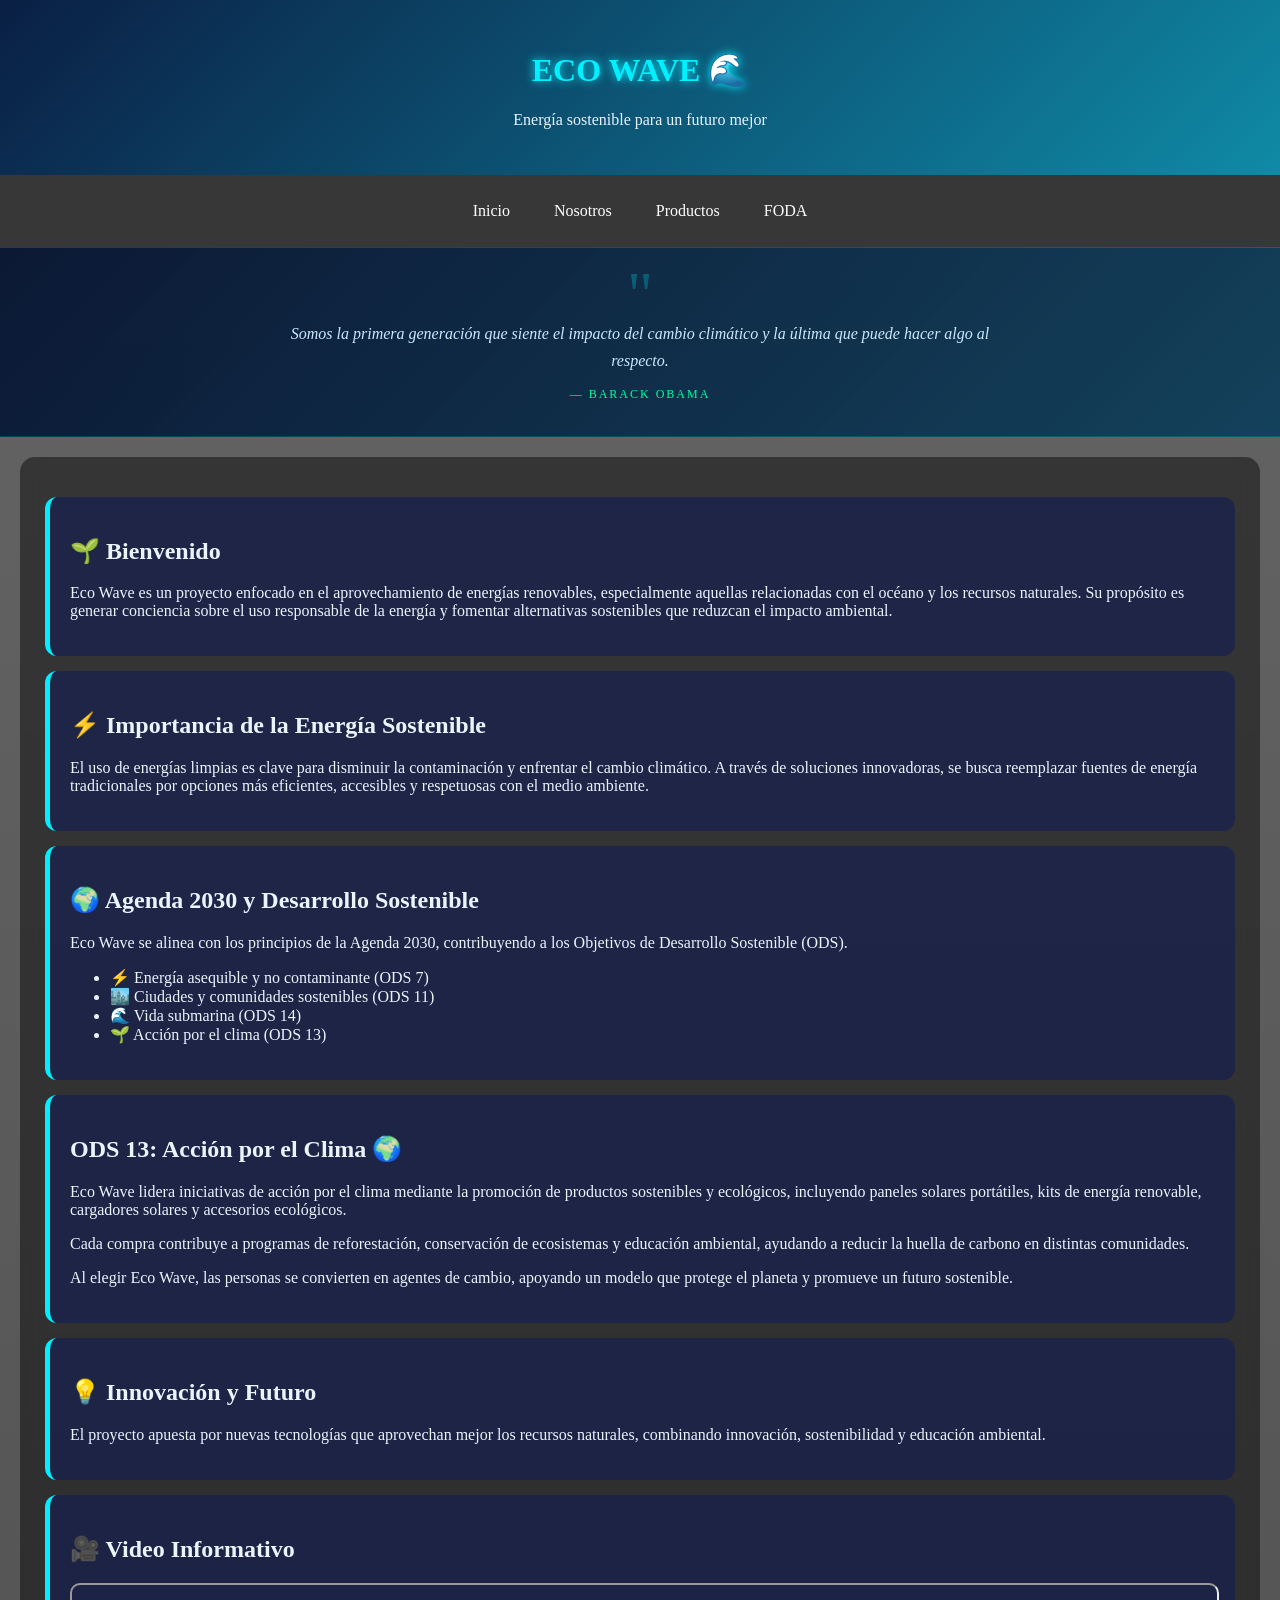
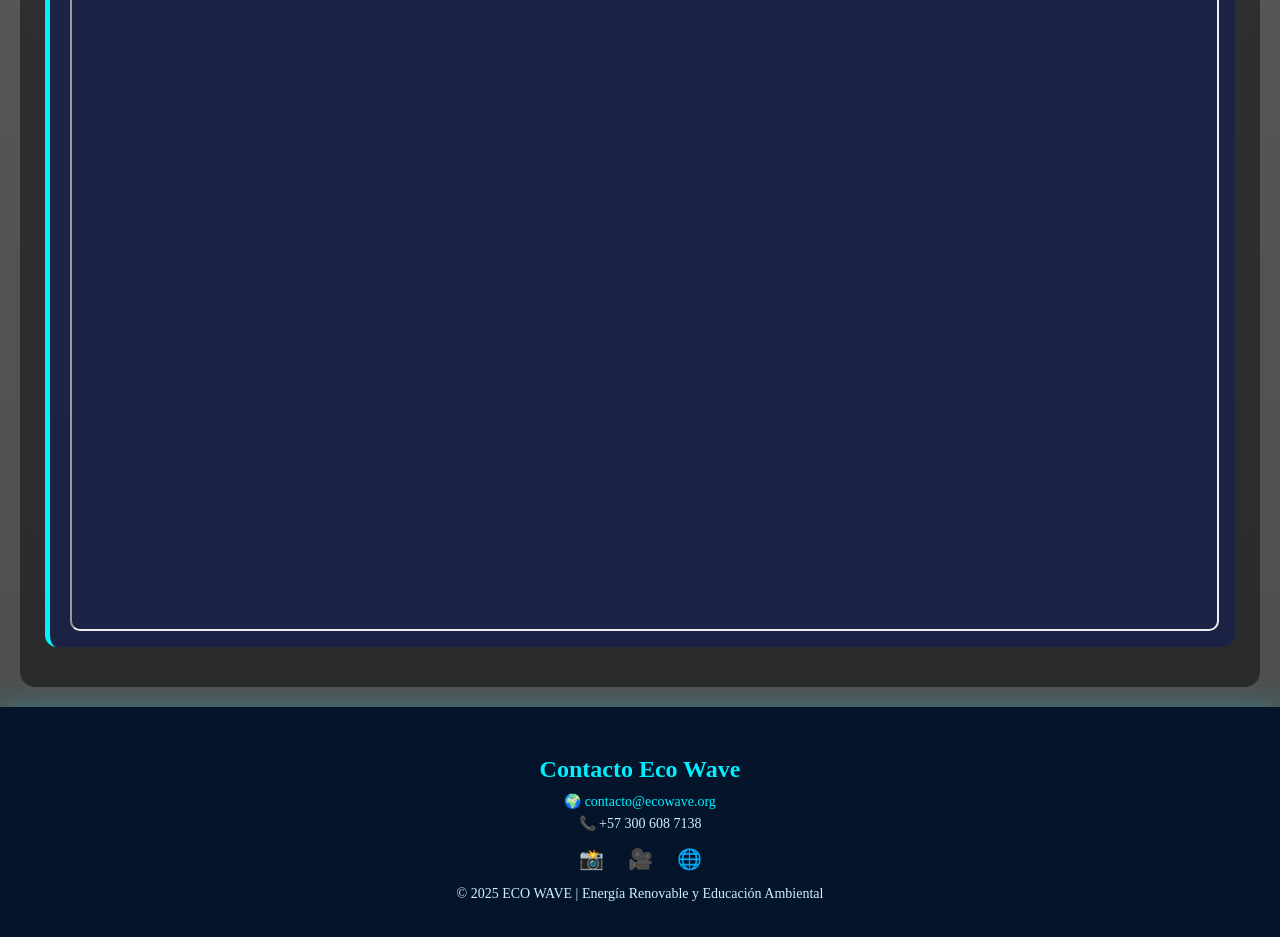
==== index.html @ 9e8427f6 "JS FINAL" ====
<!DOCTYPE html>
<html lang="es">
<head>
<meta charset="UTF-8">
<meta name="viewport" content="width=device-width, initial-scale=1.0">
<title>ECO WAVE</title>
 
<style>
:root{
    --accent:#00F0FF;
    --accent2:#00ff9d;
    --card-bg: rgba(20,30,80,0.65);
    --glass: rgba(0,0,0,0.45);
    --text:#EAF4FF;
    --glow-color: #5bc8f5;
}
 
body{
    margin:0;
    font-family:Segoe UI;
    color:var(--text);
    min-height:100vh;
    display:flex;
    flex-direction:column;
    background:
    linear-gradient(rgba(0,0,0,0.6),rgba(0,0,0,0.7)),
    url('https://images.unsplash.com/photo-1507525428034-b723cf961d3e')
    no-repeat center/cover fixed;
}
 
.container{
    flex:1;
}
 
/* HEADER */
header{
    background:linear-gradient(135deg,#0a1f44,#0f8aa6);
    text-align:center;
    padding:30px;
}
header h1{
    color:var(--accent);
    text-shadow:0 0 10px var(--accent);
}
 
/* ── QUOTE BANNER ── */
#quote-banner {
    background: linear-gradient(135deg, rgba(4,18,48,0.92), rgba(8,60,90,0.88));
    border-top: 1px solid rgba(0,240,255,0.18);
    border-bottom: 1px solid rgba(0,240,255,0.18);
    padding: 28px 24px 22px;
    text-align: center;
    position: relative;
    overflow: hidden;
}

#quote-banner::before {
    content: '';
    position: absolute;
    top: 0; left: -100%;
    width: 100%; height: 2px;
    background: linear-gradient(90deg, transparent, var(--accent), var(--accent2), transparent);
    animation: scan-line 3s ease-in-out 0.5s forwards;
}

@keyframes scan-line {
    0%   { left: -100%; opacity: 0; }
    20%  { opacity: 1; }
    100% { left: 100%; opacity: 0; }
}

#quote-banner .particles {
    position: absolute;
    inset: 0;
    pointer-events: none;
    overflow: hidden;
}
#quote-banner .particles span {
    position: absolute;
    width: 2px; height: 2px;
    border-radius: 50%;
    background: var(--accent);
    opacity: 0;
    animation: particle-float linear infinite;
}

@keyframes particle-float {
    0%   { transform: translateY(100%) translateX(0); opacity: 0; }
    10%  { opacity: 0.6; }
    90%  { opacity: 0.3; }
    100% { transform: translateY(-120%) translateX(var(--drift)); opacity: 0; }
}

#quote-banner .quote-mark {
    font-size: 64px;
    line-height: 0.6;
    color: var(--accent);
    opacity: 0.25;
    font-family: Georgia, serif;
    display: block;
    margin-bottom: 6px;
    user-select: none;
}

#quote-text {
    font-size: clamp(13px, 2.2vw, 16px);
    font-style: italic;
    color: #cce8ff;
    line-height: 1.7;
    max-width: 740px;
    margin: 0 auto 10px;
}

#quote-author {
    font-size: 12px;
    letter-spacing: 2px;
    text-transform: uppercase;
    color: var(--accent2);
    opacity: 0;
    transition: opacity 0.8s ease;
}
#quote-author.visible { opacity: 1; }

@keyframes banner-glow-pulse {
    0%,100% { box-shadow: 0 0 0px transparent; }
    50%      { box-shadow: 0 0 22px rgba(0,240,255,0.25), 0 0 50px rgba(0,240,255,0.08); }
}
#quote-banner.glow-done {
    animation: banner-glow-pulse 3s ease-in-out infinite;
}

/* NAV */
nav{
    background:var(--glass);
    text-align:center;
    padding:12px;
}
nav a{
    color:white;
    margin:10px;
    text-decoration:none;
    padding:5px 10px;
    border-radius:5px;
    display:inline-block;
    transition: color 0.3s, box-shadow 0.3s, background 0.3s;
}
nav a:hover{
    background:var(--accent);
    color:black;
    padding:5px 10px;
    border-radius:5px;
}

nav a.nav-glow {
    box-shadow:
        0 0 8px #5bc8f5,
        0 0 18px #5bc8f588,
        0 0 32px #5bc8f544;
    background: rgba(91, 200, 245, 0.15);
    color: #a8e8ff;
}
 
/* CONTENIDO */
.container{
    padding:25px;
    margin:20px;
    background:var(--glass);
    border-radius:15px;
    backdrop-filter: blur(10px);
}
 
/* CARDS */
.card{
    background:var(--card-bg);
    border-left:5px solid var(--accent);
    padding:20px;
    margin:15px 0;
    border-radius:12px;
    transition: transform 0.3s, box-shadow 0.4s, border-color 0.3s;
    position: relative;
}
.card:hover{
    transform:scale(1.02);
}

.card.card-glow {
    box-shadow:
        0 0 12px #5bc8f5,
        0 0 28px #5bc8f566,
        0 0 50px #5bc8f522,
        inset 0 0 20px rgba(91, 200, 245, 0.07);
    border-left-color: #a8e8ff;
}
 
.card img:not(.img-ods){
    width:100%;
    border-radius:12px;
    margin:15px 0;
}
 
@media(max-width:768px){
    .img-ods{
        float:none;
        display:block;
        margin:15px auto;
    }
}
 
.video{
    position:relative;
    padding-bottom:56.25%;
}
.video iframe{
    position:absolute;
    width:100%;
    height:100%;
    border-radius:10px;
}
 
footer{
    background:#03142b;
    text-align:center;
    padding:30px 20px;
    color:#cfefff;
    box-shadow:0 -5px 25px rgba(0,240,255,0.2);
}
 
footer h2{
    color:var(--accent);
    margin-bottom:10px;
}
 
footer p{
    margin:5px 0;
    font-size:14px;
}
 
footer a{
    color:var(--accent);
    text-decoration:none;
}
 
.social{
    margin:15px 0;
}
 
.social a{
    margin:0 10px;
    font-size:20px;
    transition:.3s;
}
 
.social a:hover{
    color:var(--accent2);
    transform:scale(1.2);
}
</style>
</head>
 
<body>
 
<header>
<h1>ECO WAVE 🌊</h1>
<p>Energía sostenible para un futuro mejor</p>
</header>

<nav>
<a href="index.html">Inicio</a>
<a href="nosotros.html">Nosotros</a>
<a href="productos.html">Productos</a>
<a href="foda.html">FODA</a>
</nav>

<!-- ── QUOTE BANNER ── -->
<div id="quote-banner">
    <div class="particles" id="particles"></div>
    <span class="quote-mark">"</span>
    <p id="quote-text"></p>
    <p id="quote-author">— Barack Obama</p>
</div>
 
<div class="container">
 
<div class="card">
<h2>🌱 Bienvenido</h2>
<p>
Eco Wave es un proyecto enfocado en el aprovechamiento de energías renovables, 
especialmente aquellas relacionadas con el océano y los recursos naturales. 
Su propósito es generar conciencia sobre el uso responsable de la energía y 
fomentar alternativas sostenibles que reduzcan el impacto ambiental.
</p>
</div>
 
<div class="card">
<h2>⚡ Importancia de la Energía Sostenible</h2>
<p>
El uso de energías limpias es clave para disminuir la contaminación y enfrentar 
el cambio climático. A través de soluciones innovadoras, se busca reemplazar 
fuentes de energía tradicionales por opciones más eficientes, accesibles y 
respetuosas con el medio ambiente.
</p>
</div>
 
<div class="card">
<h2>🌍 Agenda 2030 y Desarrollo Sostenible</h2>
<p>
Eco Wave se alinea con los principios de la Agenda 2030, contribuyendo a los 
Objetivos de Desarrollo Sostenible (ODS).
</p>
 
<ul>
<li>⚡ Energía asequible y no contaminante (ODS 7)</li>
<li>🏙️ Ciudades y comunidades sostenibles (ODS 11)</li>
<li>🌊 Vida submarina (ODS 14)</li>
<li>🌱 Acción por el clima (ODS 13)</li>
</ul>
</div>
 
<div class="card">
<h2>ODS 13: Acción por el Clima 🌍</h2>
 
<p>
Eco Wave lidera iniciativas de acción por el clima mediante la promoción de productos 
sostenibles y ecológicos, incluyendo paneles solares portátiles, kits de energía renovable, 
cargadores solares y accesorios ecológicos.
</p>
 
<p>
Cada compra contribuye a programas de reforestación, conservación de ecosistemas 
y educación ambiental, ayudando a reducir la huella de carbono en distintas comunidades.
</p>
 
<p>
Al elegir Eco Wave, las personas se convierten en agentes de cambio, apoyando 
un modelo que protege el planeta y promueve un futuro sostenible.
</p>
</div>
 
<div class="card">
<h2>💡 Innovación y Futuro</h2>
<p>
El proyecto apuesta por nuevas tecnologías que aprovechan mejor los recursos naturales, 
combinando innovación, sostenibilidad y educación ambiental.
</p>
</div>
 
<div class="card">
<h2>🎥 Video Informativo</h2>
<div class="video">
<iframe src="https://www.youtube.com/embed/PsDY2WgvdCk" allowfullscreen></iframe>
</div>
</div>
 
</div>
 
<footer>
<h2>Contacto Eco Wave</h2>
 
<p>🌍 <a href="mailto:contacto@ecowave.org">contacto@ecowave.org</a></p>
<p>📞 +57 300 608 7138</p>
 
<div class="social">
<a href="https://www.instagram.com/_ecowave_3107/" target="_blank">📸</a>
<a href="https://www.youtube.com/watch?v=PsDY2WgvdCk" target="_blank">🎥</a>
<a href="#">🌐</a>
</div>
 
<p>© 2025 ECO WAVE | Energía Renovable y Educación Ambiental</p>
</footer>

<script>
  // === PARTÍCULAS FLOTANTES ===
  const particlesContainer = document.getElementById('particles');
  for (let i = 0; i < 18; i++) {
    const s = document.createElement('span');
    const left = Math.random() * 100;
    const dur  = 6 + Math.random() * 8;
    const del  = Math.random() * 6;
    const drift = (Math.random() - 0.5) * 60;
    s.style.cssText = `
      left: ${left}%;
      bottom: 0;
      --drift: ${drift}px;
      animation-duration: ${dur}s;
      animation-delay: ${del}s;
      width: ${1 + Math.random() * 2}px;
      height: ${1 + Math.random() * 2}px;
      background: ${Math.random() > 0.5 ? 'var(--accent)' : 'var(--accent2)'};
    `;
    particlesContainer.appendChild(s);
  }

  // === QUOTE ===
  const el = document.getElementById('quote-text');
  const authorEl = document.getElementById('quote-author');
  const banner = document.getElementById('quote-banner');
  el.textContent = "Somos la primera generación que siente el impacto del cambio climático y la última que puede hacer algo al respecto.";
  setTimeout(() => {
    authorEl.classList.add('visible');
    banner.classList.add('glow-done');
  }, 400);

  // === GLOW EN CARDS ===
  document.querySelectorAll('.card').forEach(card => {
    card.addEventListener('mouseenter', () => card.classList.add('card-glow'));
    card.addEventListener('mouseleave', () => card.classList.remove('card-glow'));
  });

  // === GLOW EN BOTONES DE LA NAV ===
  document.querySelectorAll('nav a').forEach(link => {
    link.addEventListener('mouseenter', () => link.classList.add('nav-glow'));
    link.addEventListener('mouseleave', () => link.classList.remove('nav-glow'));
  });
</script>
 
</body>
</html>
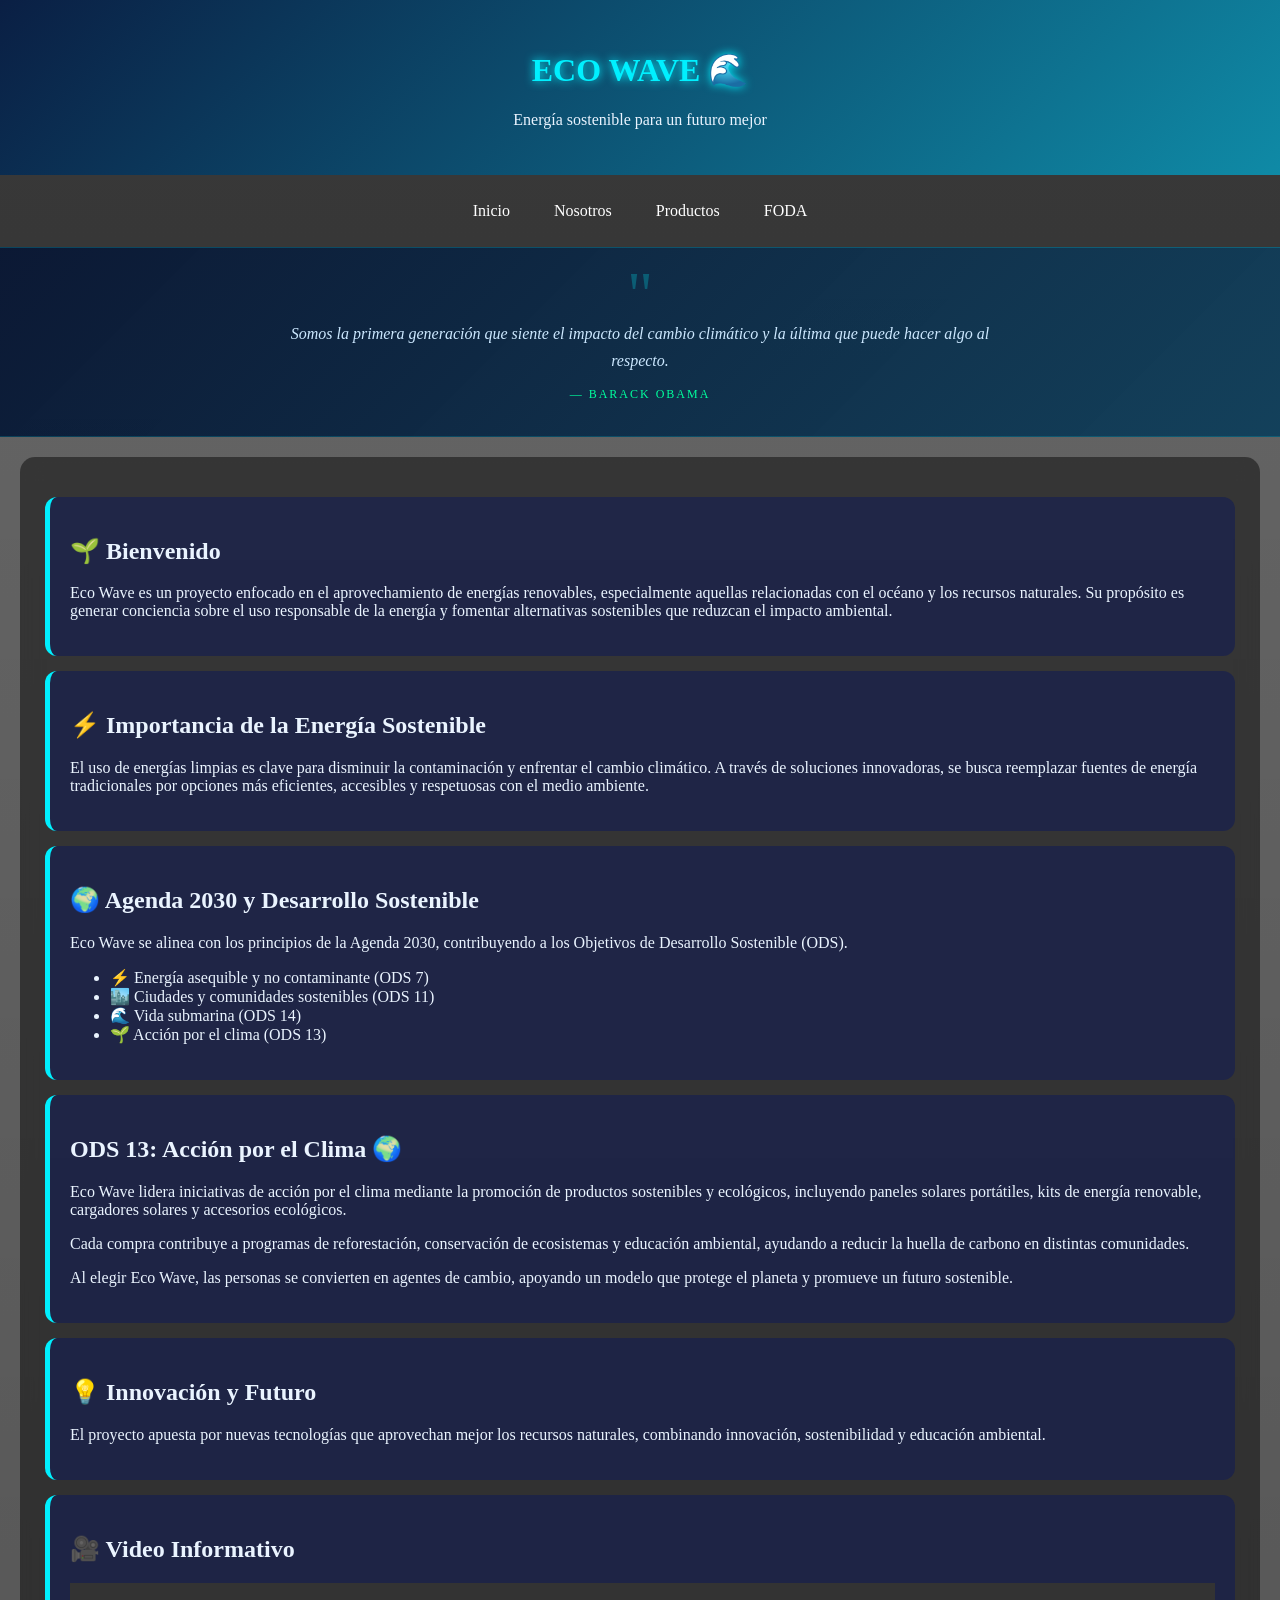
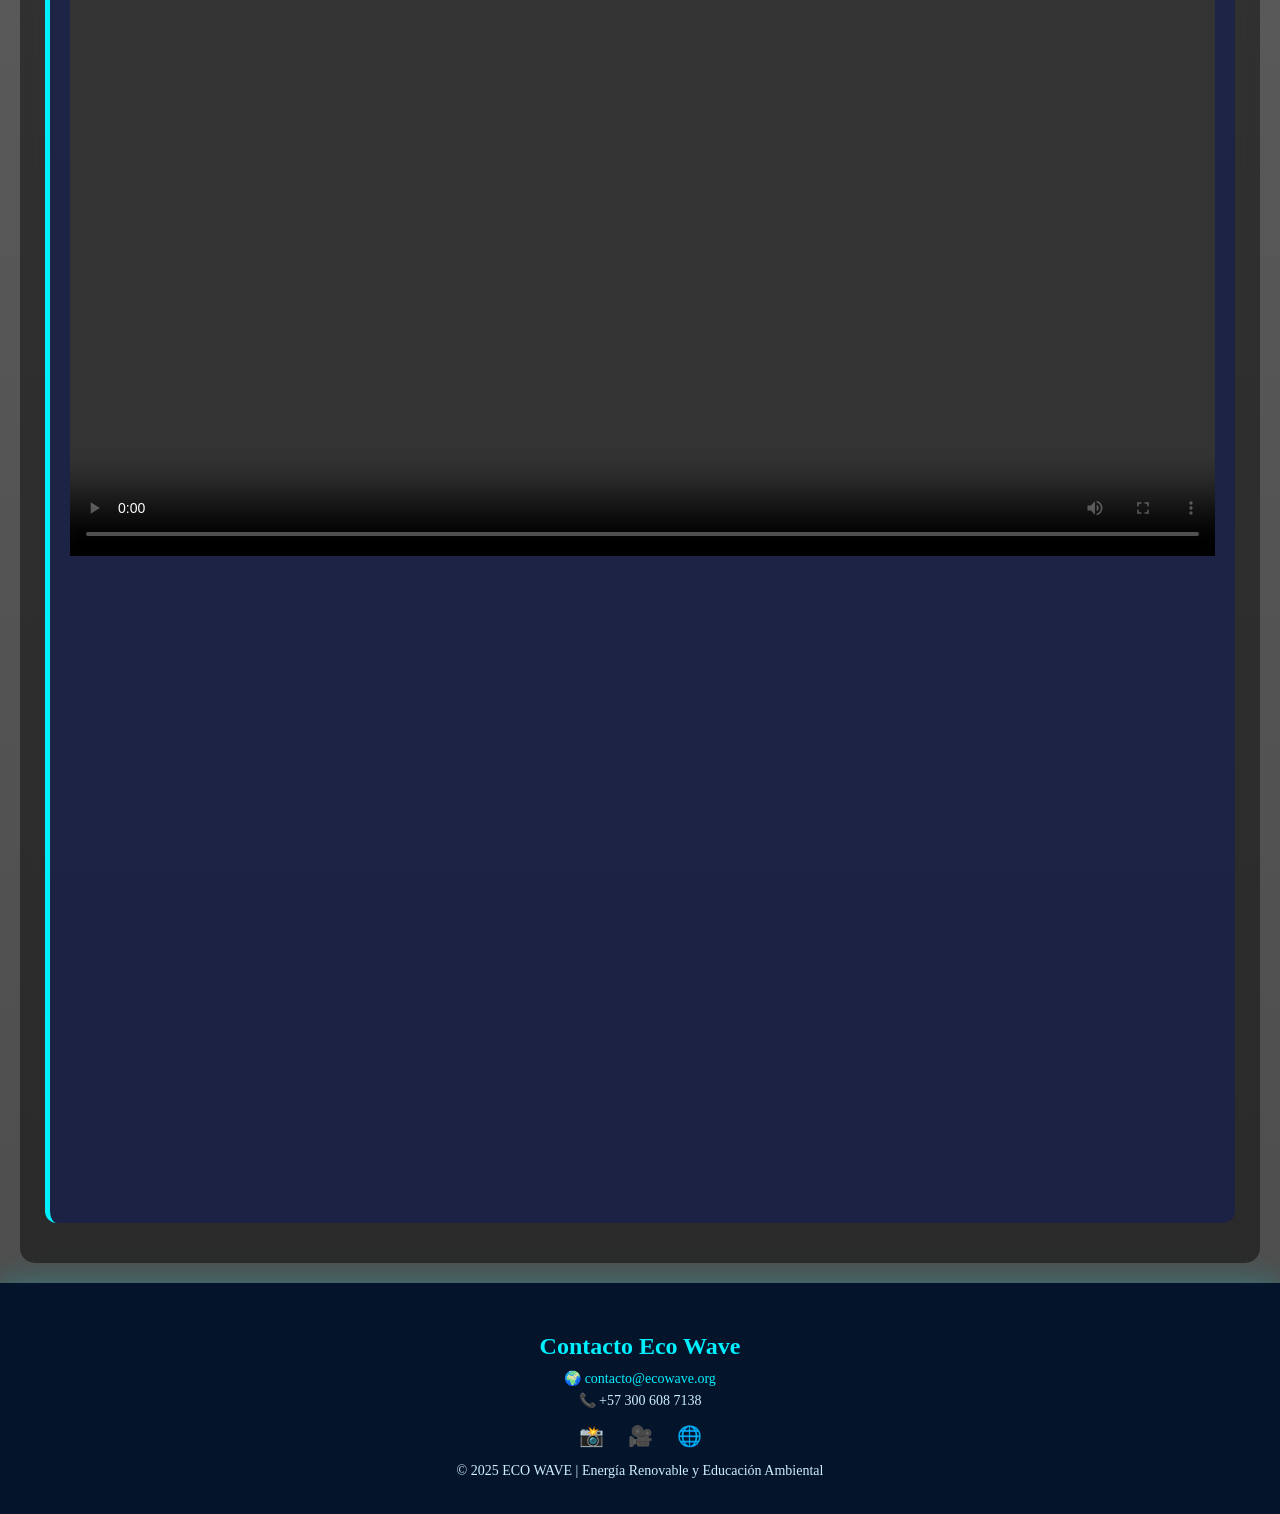
==== commit 39fa889d: "Update index.html" ====
--- a/index.html
+++ b/index.html
@@ -345,10 +345,13 @@
 </div>
  
 <div class="card">
-<h2>🎥 Video Informativo</h2>
-<div class="video">
-<iframe src="https://www.youtube.com/embed/PsDY2WgvdCk" allowfullscreen></iframe>
-</div>
+  <h2>🎥 Video Informativo</h2>
+  <div class="video">
+    <video controls width="100%">
+      <source src="video.mp4" type="video/mp4">
+      Tu navegador no soporta el video.
+    </video>
+  </div>
 </div>
  
 </div>
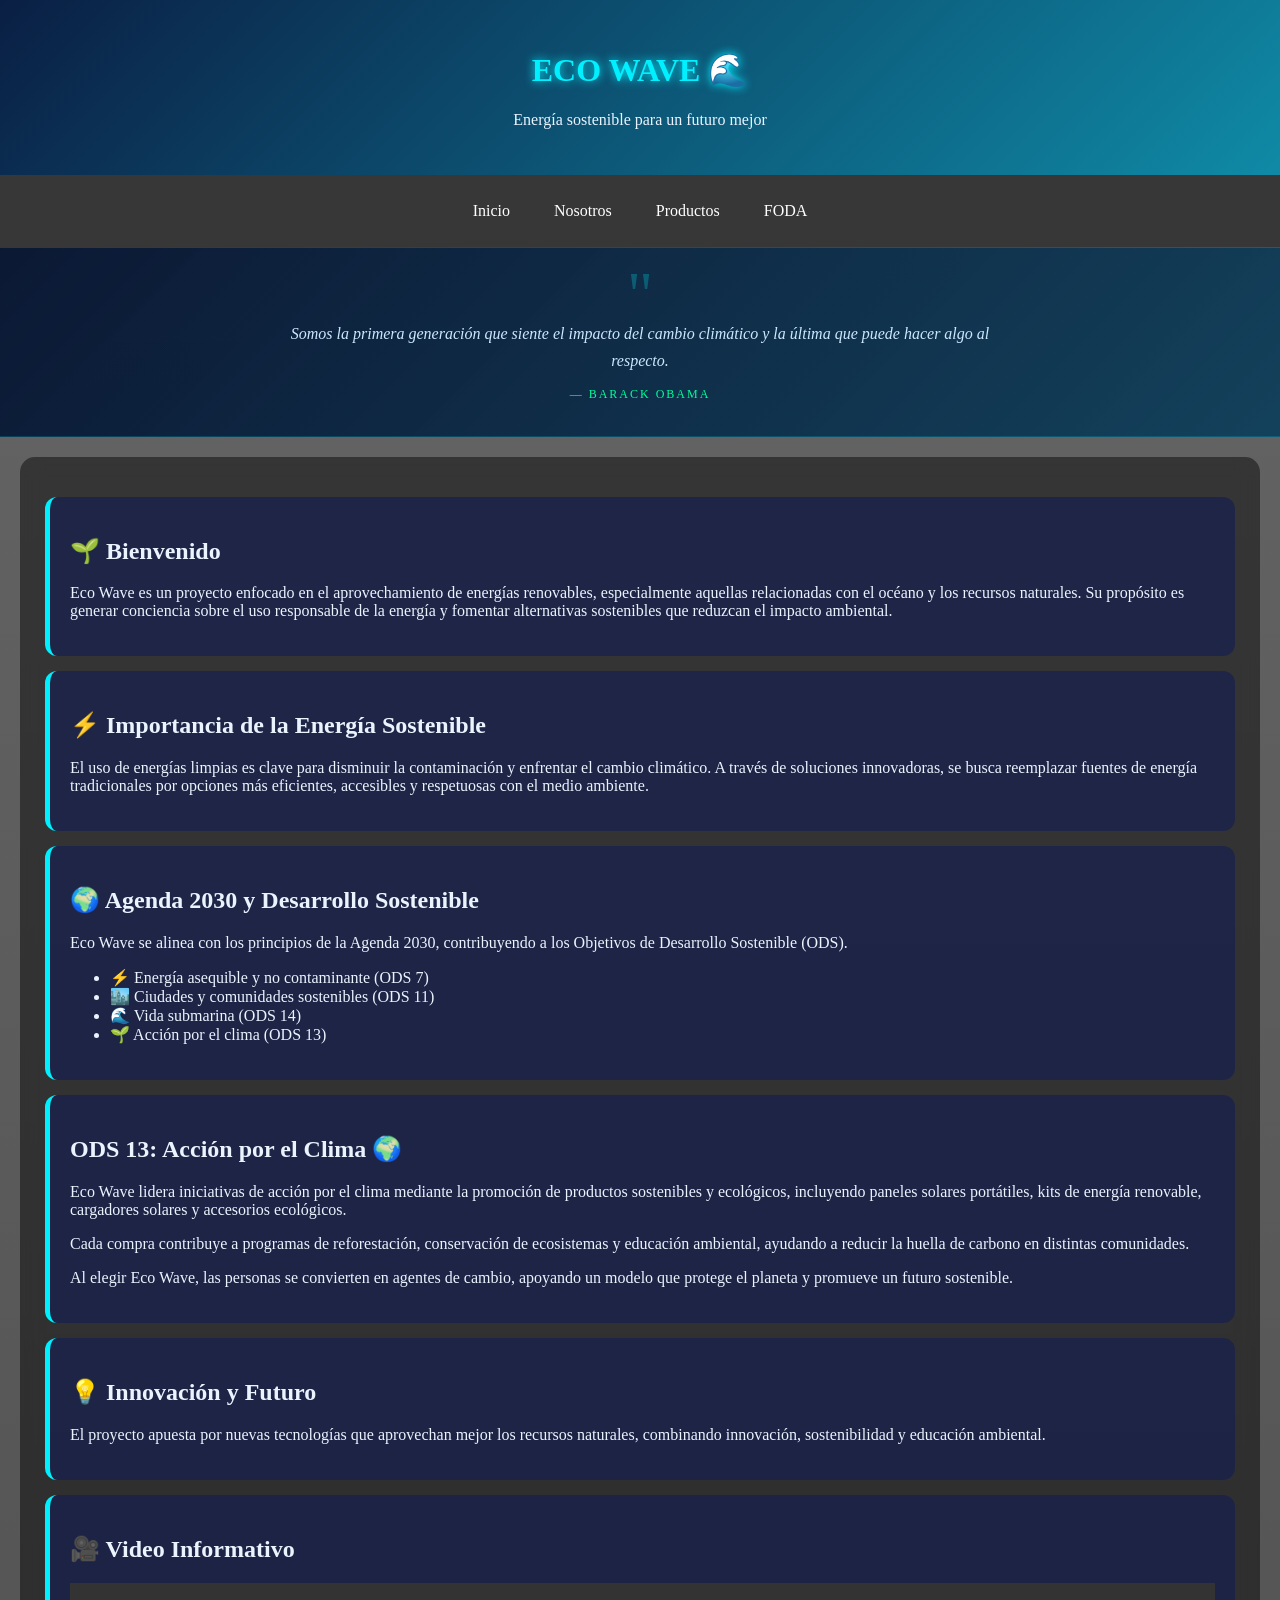
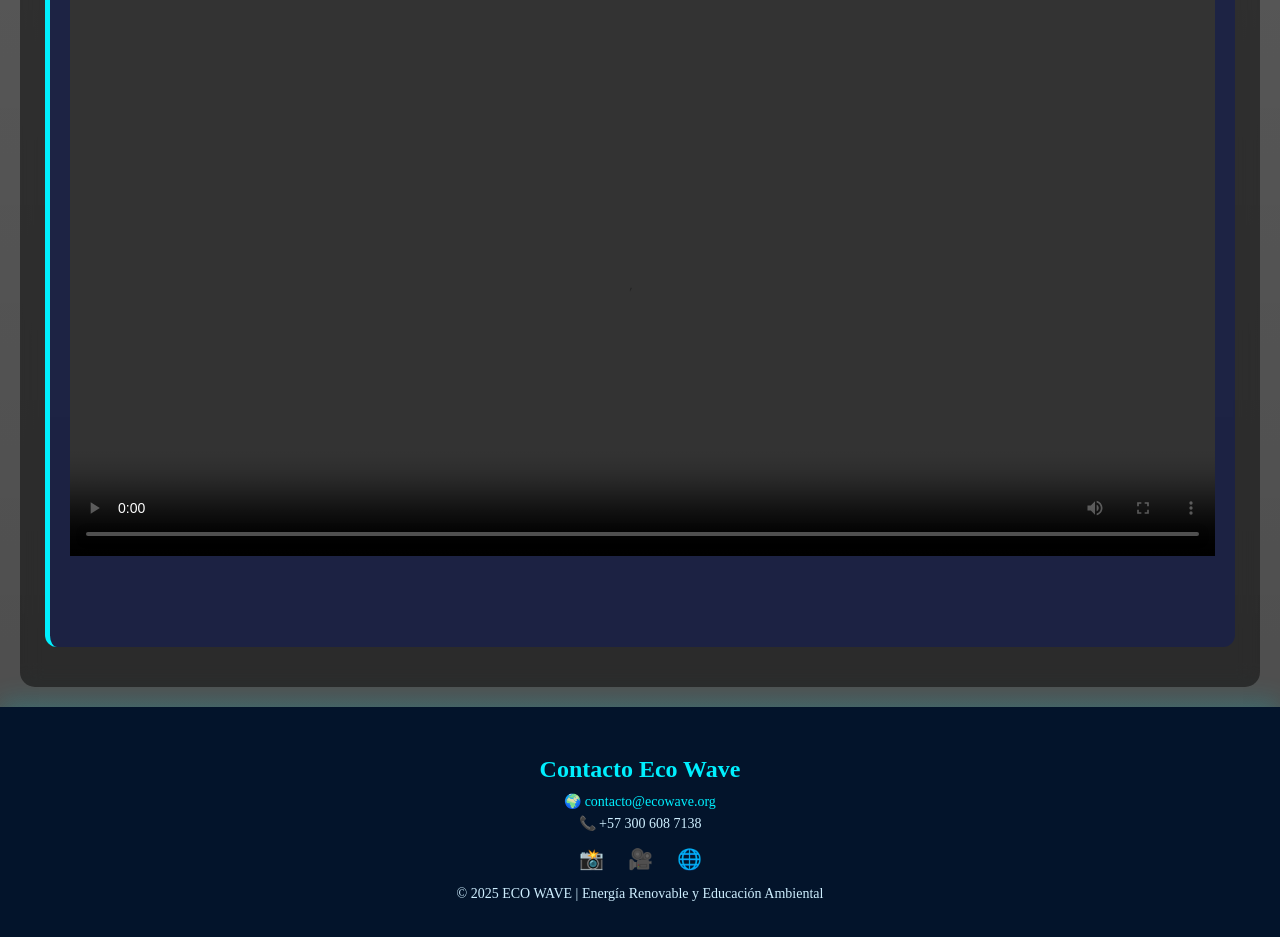
==== commit 260a4c7d: "margin video index" ====
--- a/index.html
+++ b/index.html
@@ -209,6 +209,8 @@
 .video{
     position:relative;
     padding-bottom:56.25%;
+    height:0;
+    overflow:hidden;
 }
 .video iframe{
     position:absolute;
@@ -348,7 +350,7 @@
   <h2>🎥 Video Informativo</h2>
   <div class="video">
     <video controls width="100%">
-      <source src="video.mp4" type="video/mp4">
+      <source src="VIDEO.mp4" type="video/mp4">
       Tu navegador no soporta el video.
     </video>
   </div>
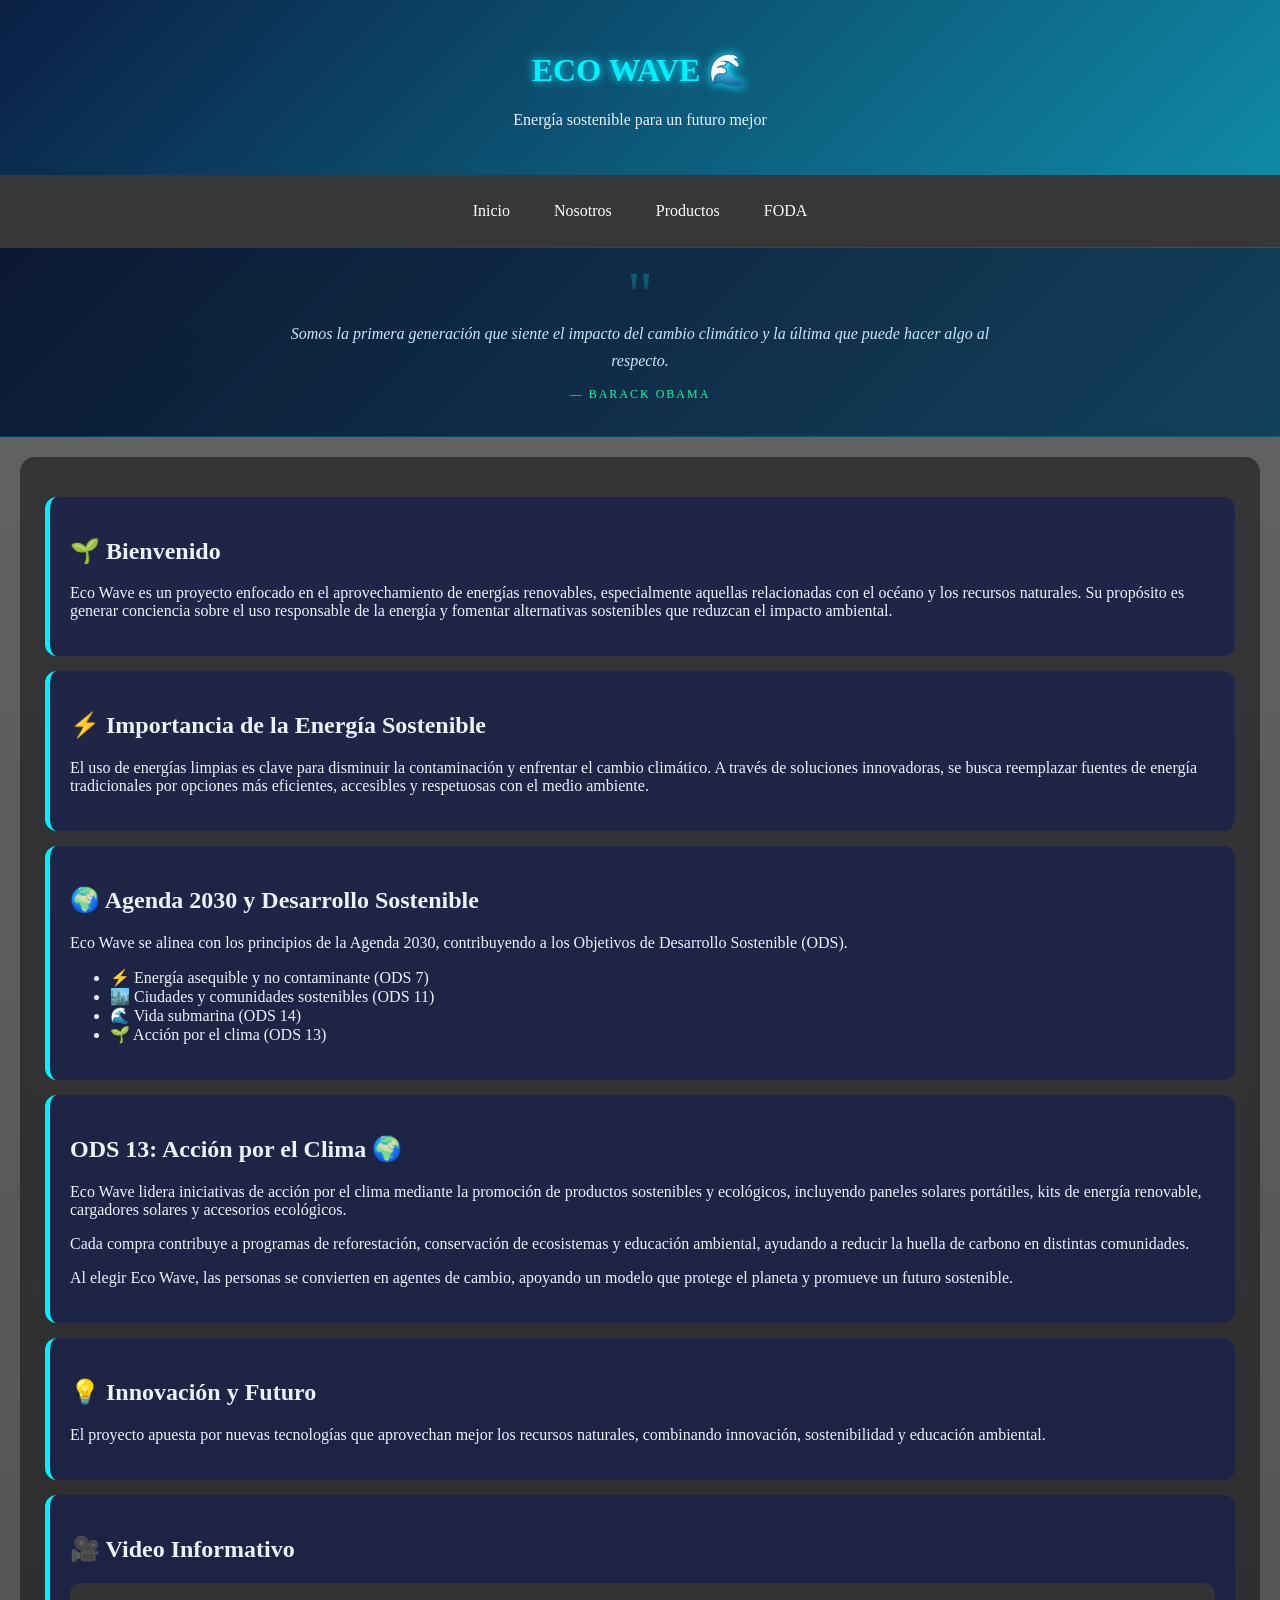
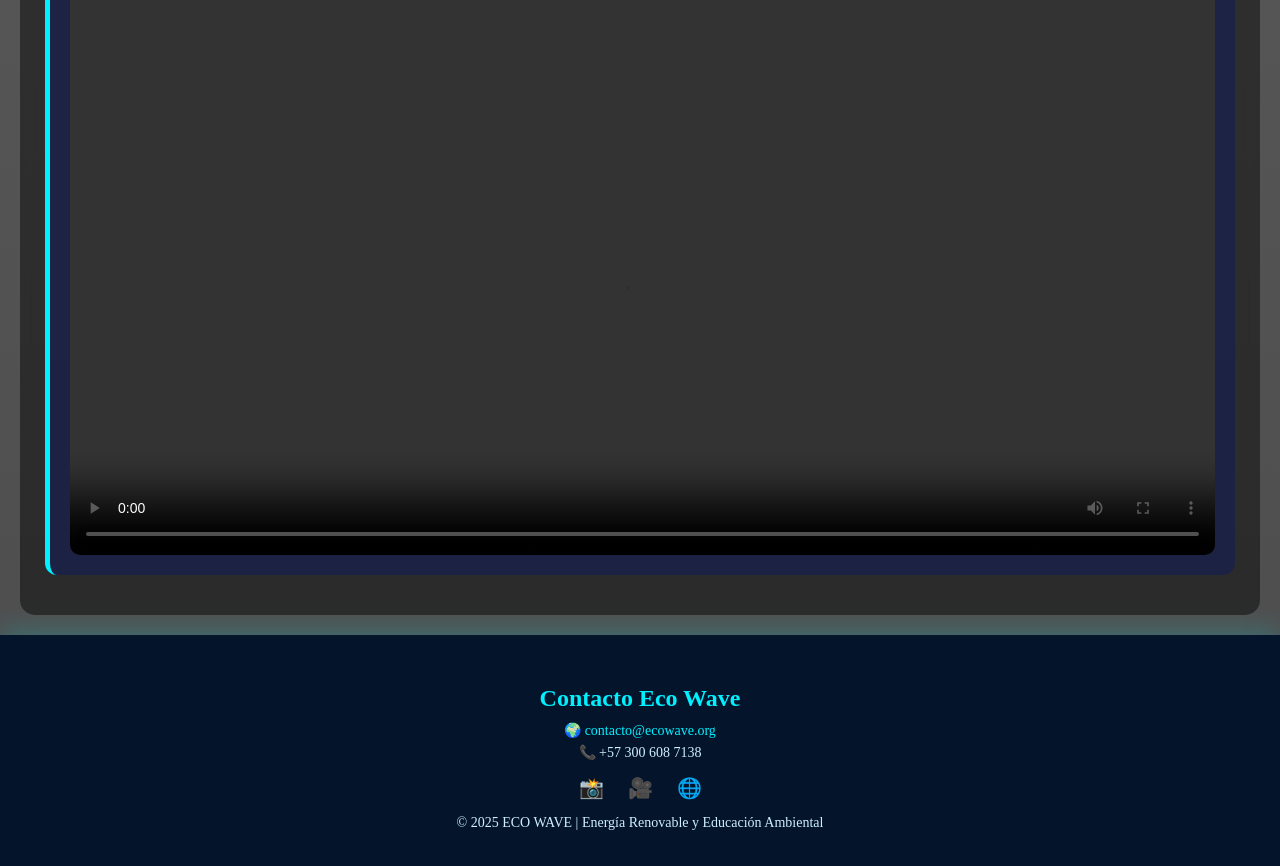
==== commit f18815d7: "cambio v2" ====
--- a/index.html
+++ b/index.html
@@ -14,7 +14,7 @@
     --text:#EAF4FF;
     --glow-color: #5bc8f5;
 }
- 
+
 body{
     margin:0;
     font-family:Segoe UI;
@@ -27,12 +27,11 @@
     url('https://images.unsplash.com/photo-1507525428034-b723cf961d3e')
     no-repeat center/cover fixed;
 }
- 
+
 .container{
     flex:1;
 }
- 
-/* HEADER */
+
 header{
     background:linear-gradient(135deg,#0a1f44,#0f8aa6);
     text-align:center;
@@ -42,8 +41,7 @@
     color:var(--accent);
     text-shadow:0 0 10px var(--accent);
 }
- 
-/* ── QUOTE BANNER ── */
+
 #quote-banner {
     background: linear-gradient(135deg, rgba(4,18,48,0.92), rgba(8,60,90,0.88));
     border-top: 1px solid rgba(0,240,255,0.18);
@@ -129,7 +127,6 @@
     animation: banner-glow-pulse 3s ease-in-out infinite;
 }
 
-/* NAV */
 nav{
     background:var(--glass);
     text-align:center;
@@ -159,8 +156,7 @@
     background: rgba(91, 200, 245, 0.15);
     color: #a8e8ff;
 }
- 
-/* CONTENIDO */
+
 .container{
     padding:25px;
     margin:20px;
@@ -168,8 +164,7 @@
     border-radius:15px;
     backdrop-filter: blur(10px);
 }
- 
-/* CARDS */
+
 .card{
     background:var(--card-bg);
     border-left:5px solid var(--accent);
@@ -191,13 +186,13 @@
         inset 0 0 20px rgba(91, 200, 245, 0.07);
     border-left-color: #a8e8ff;
 }
- 
+
 .card img:not(.img-ods){
     width:100%;
     border-radius:12px;
     margin:15px 0;
 }
- 
+
 @media(max-width:768px){
     .img-ods{
         float:none;
@@ -205,20 +200,16 @@
         margin:15px auto;
     }
 }
- 
+
 .video{
-    position:relative;
-    padding-bottom:56.25%;
-    height:0;
-    overflow:hidden;
-}
-.video iframe{
-    position:absolute;
     width:100%;
-    height:100%;
+}
+.video video{
+    width:100%;
+    display:block;
     border-radius:10px;
 }
- 
+
 footer{
     background:#03142b;
     text-align:center;
@@ -226,32 +217,32 @@
     color:#cfefff;
     box-shadow:0 -5px 25px rgba(0,240,255,0.2);
 }
- 
+
 footer h2{
     color:var(--accent);
     margin-bottom:10px;
 }
- 
+
 footer p{
     margin:5px 0;
     font-size:14px;
 }
- 
+
 footer a{
     color:var(--accent);
     text-decoration:none;
 }
- 
+
 .social{
     margin:15px 0;
 }
- 
+
 .social a{
     margin:0 10px;
     font-size:20px;
     transition:.3s;
 }
- 
+
 .social a:hover{
     color:var(--accent2);
     transform:scale(1.2);
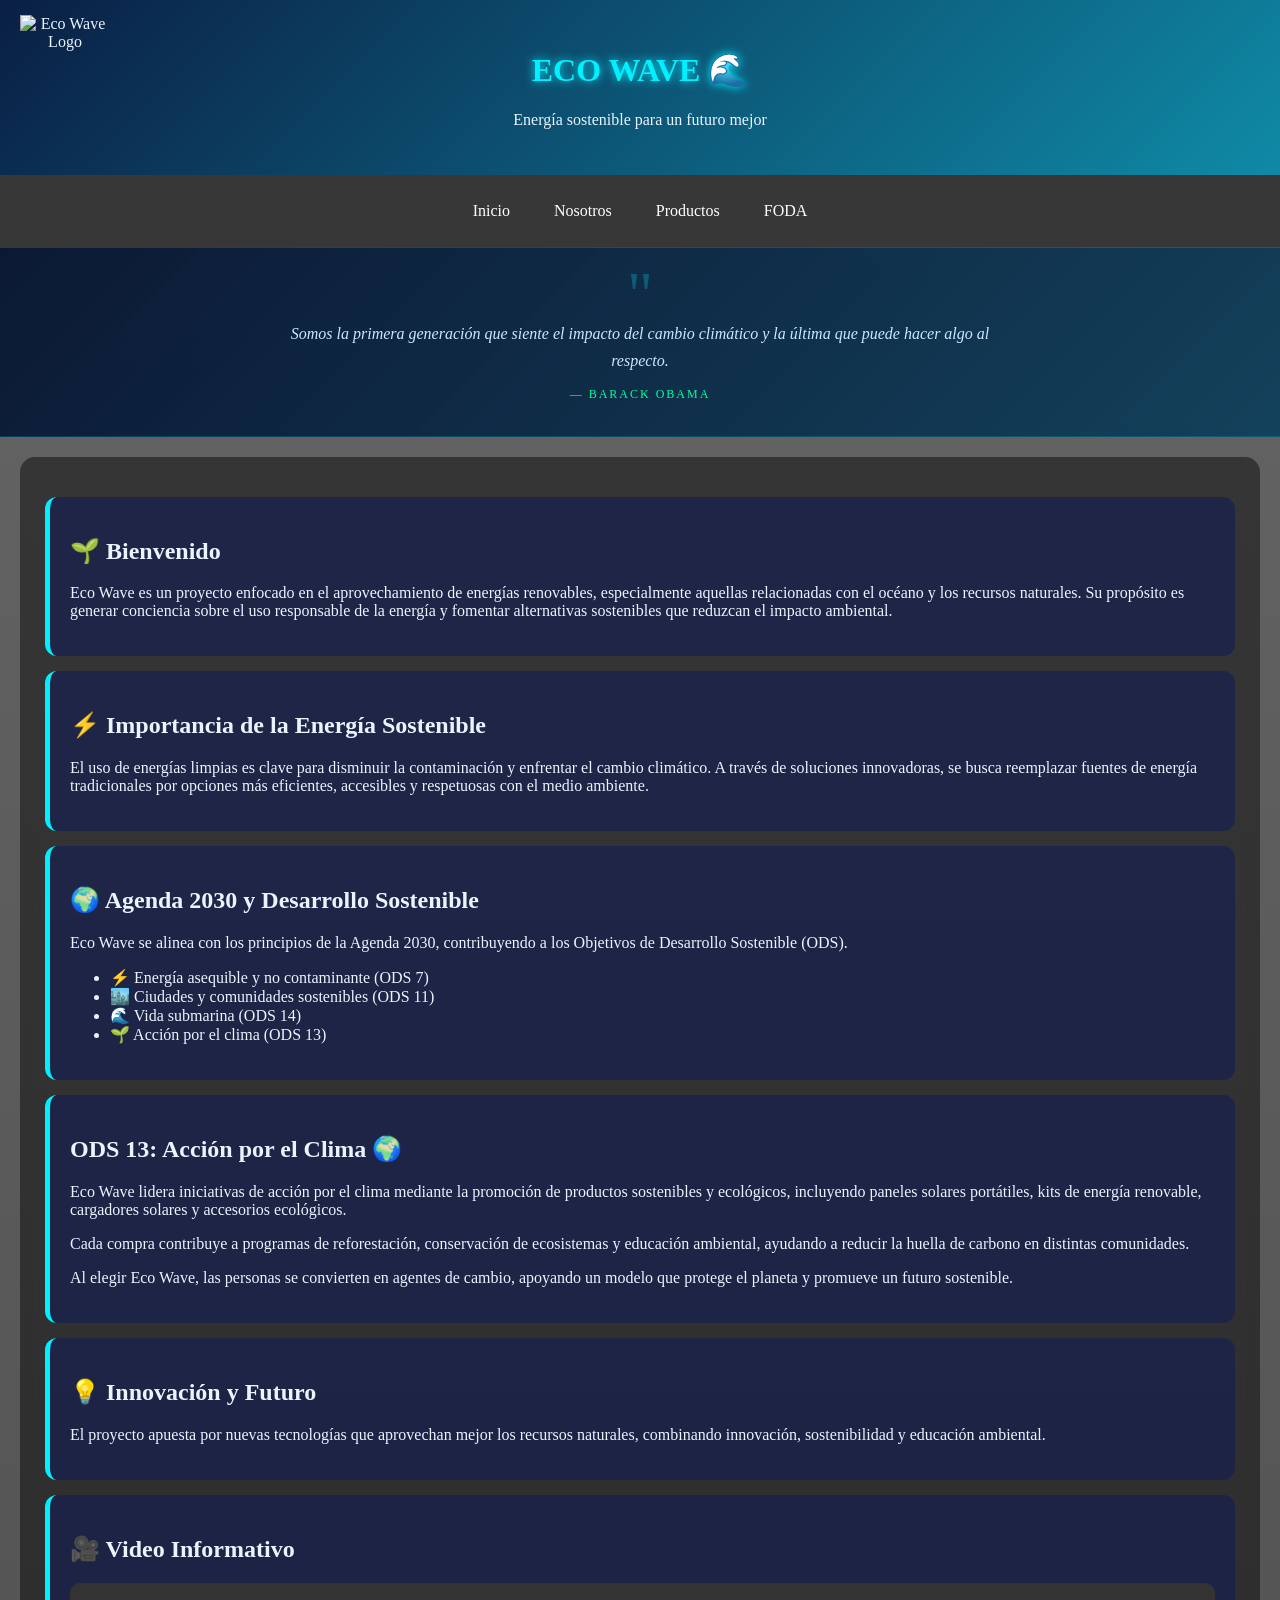
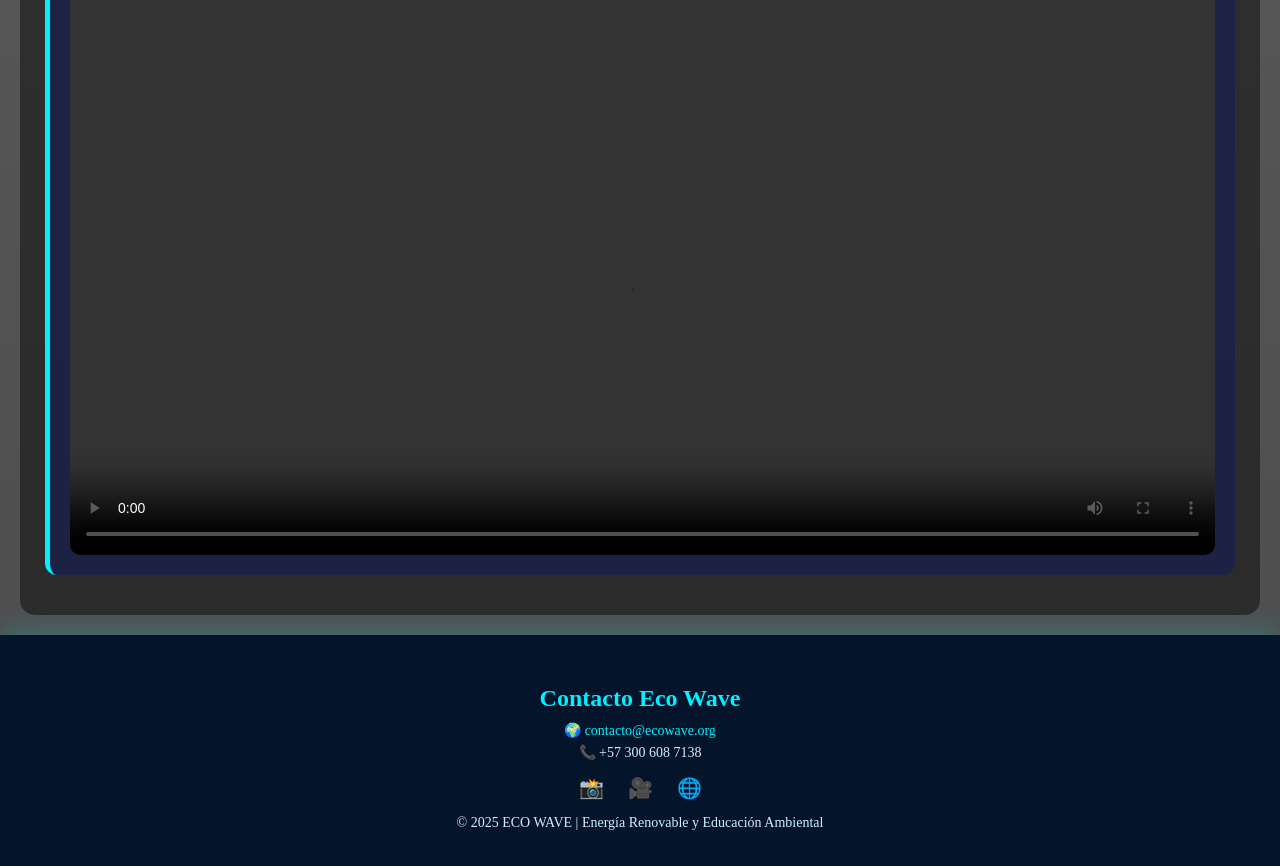
==== commit f6670e01: "Update index.html" ====
--- a/index.html
+++ b/index.html
@@ -32,10 +32,11 @@
     flex:1;
 }
 
-header{
-    background:linear-gradient(135deg,#0a1f44,#0f8aa6);
-    text-align:center;
-    padding:30px;
+header {
+    background: linear-gradient(135deg, #0a1f44, #0f8aa6);
+    text-align: center;
+    padding: 30px;
+    position: relative;
 }
 header h1{
     color:var(--accent);
@@ -252,9 +253,17 @@
  
 <body>
  
-<header>
-<h1>ECO WAVE 🌊</h1>
-<p>Energía sostenible para un futuro mejor</p>
+ <header>
+  <img src="logo.png" alt="Eco Wave Logo" style="
+    position: absolute;
+    top: 15px;
+    left: 20px;
+    width: 90px;
+    height: 90px;
+    object-fit: contain;
+  ">
+  <h1>ECO WAVE 🌊</h1>
+  <p>Energía sostenible para un futuro mejor</p>
 </header>
 
 <nav>
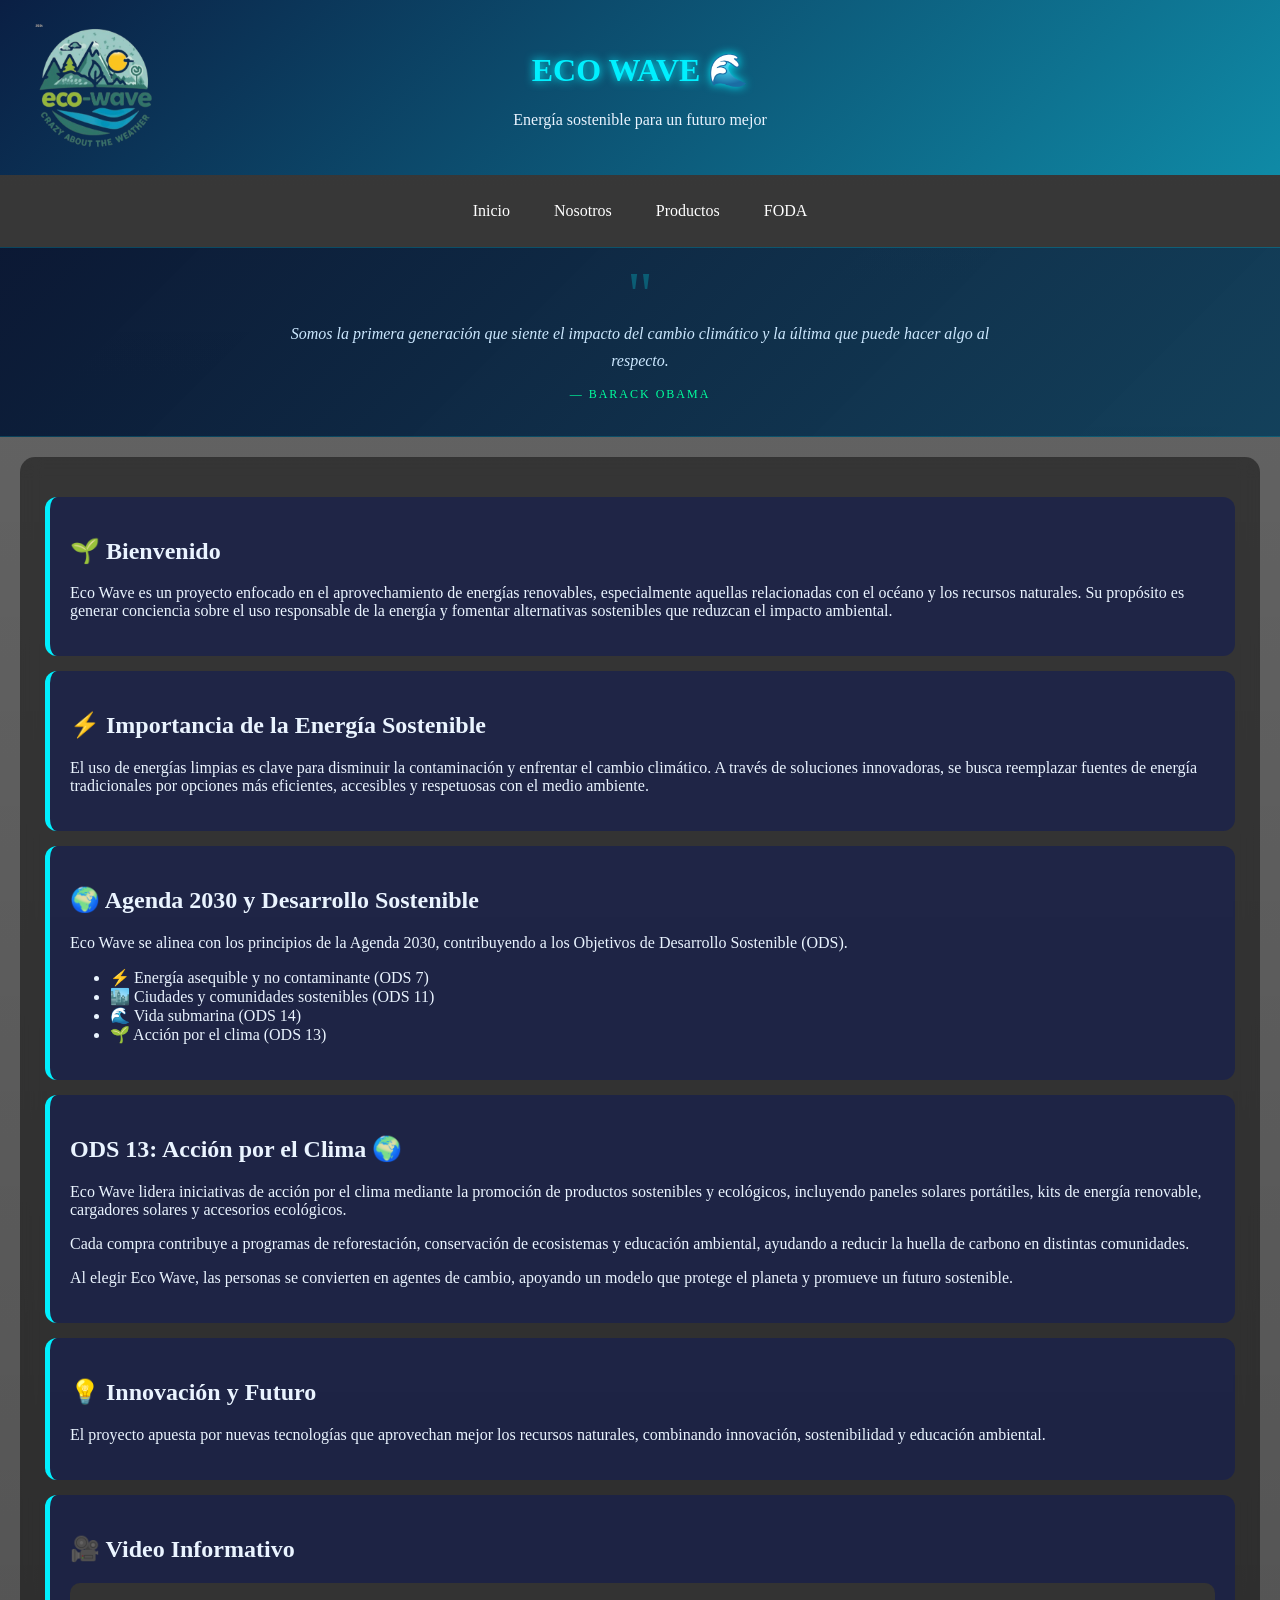
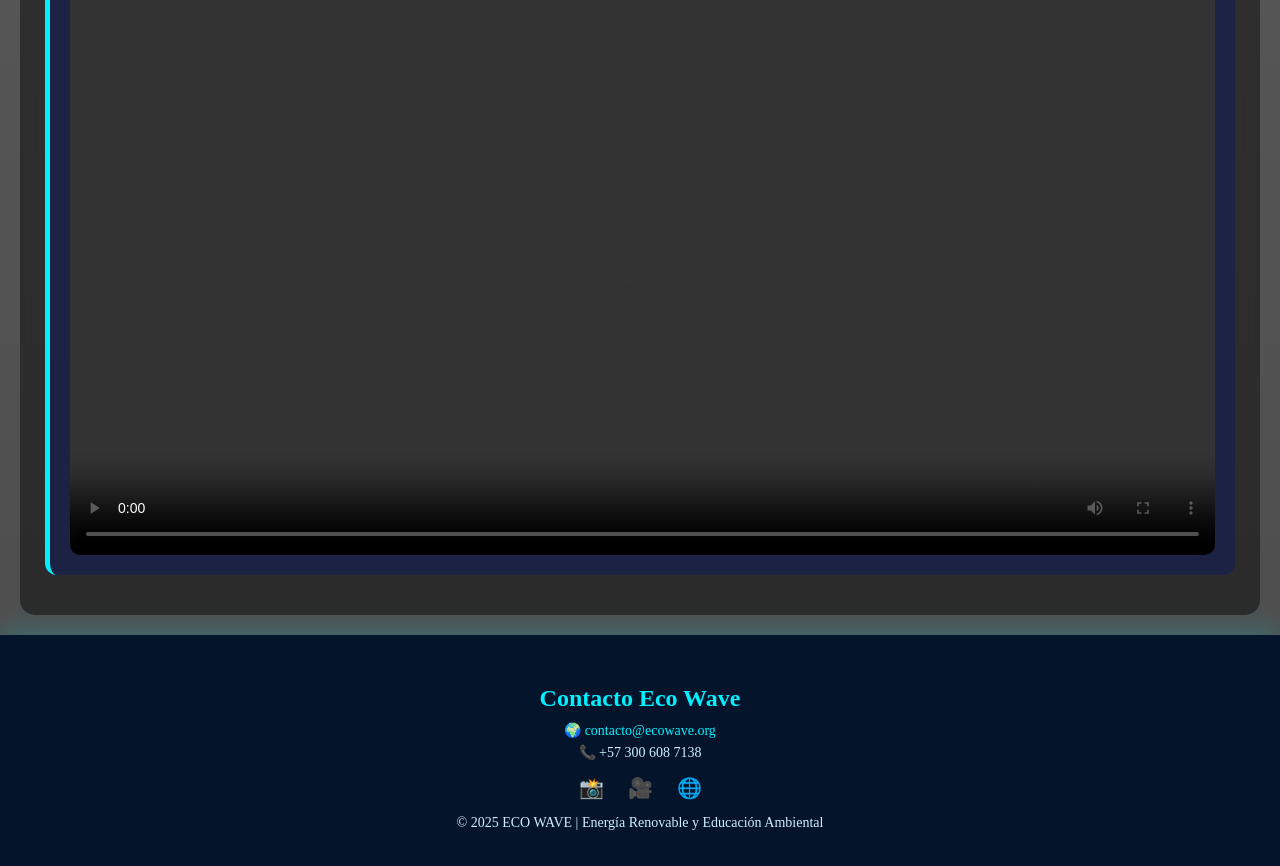
==== commit 20b9ad35: "Update index.html" ====
--- a/index.html
+++ b/index.html
@@ -258,8 +258,8 @@
     position: absolute;
     top: 15px;
     left: 20px;
-    width: 90px;
-    height: 90px;
+    width: 150px;
+    height: 150px;
     object-fit: contain;
   ">
   <h1>ECO WAVE 🌊</h1>
